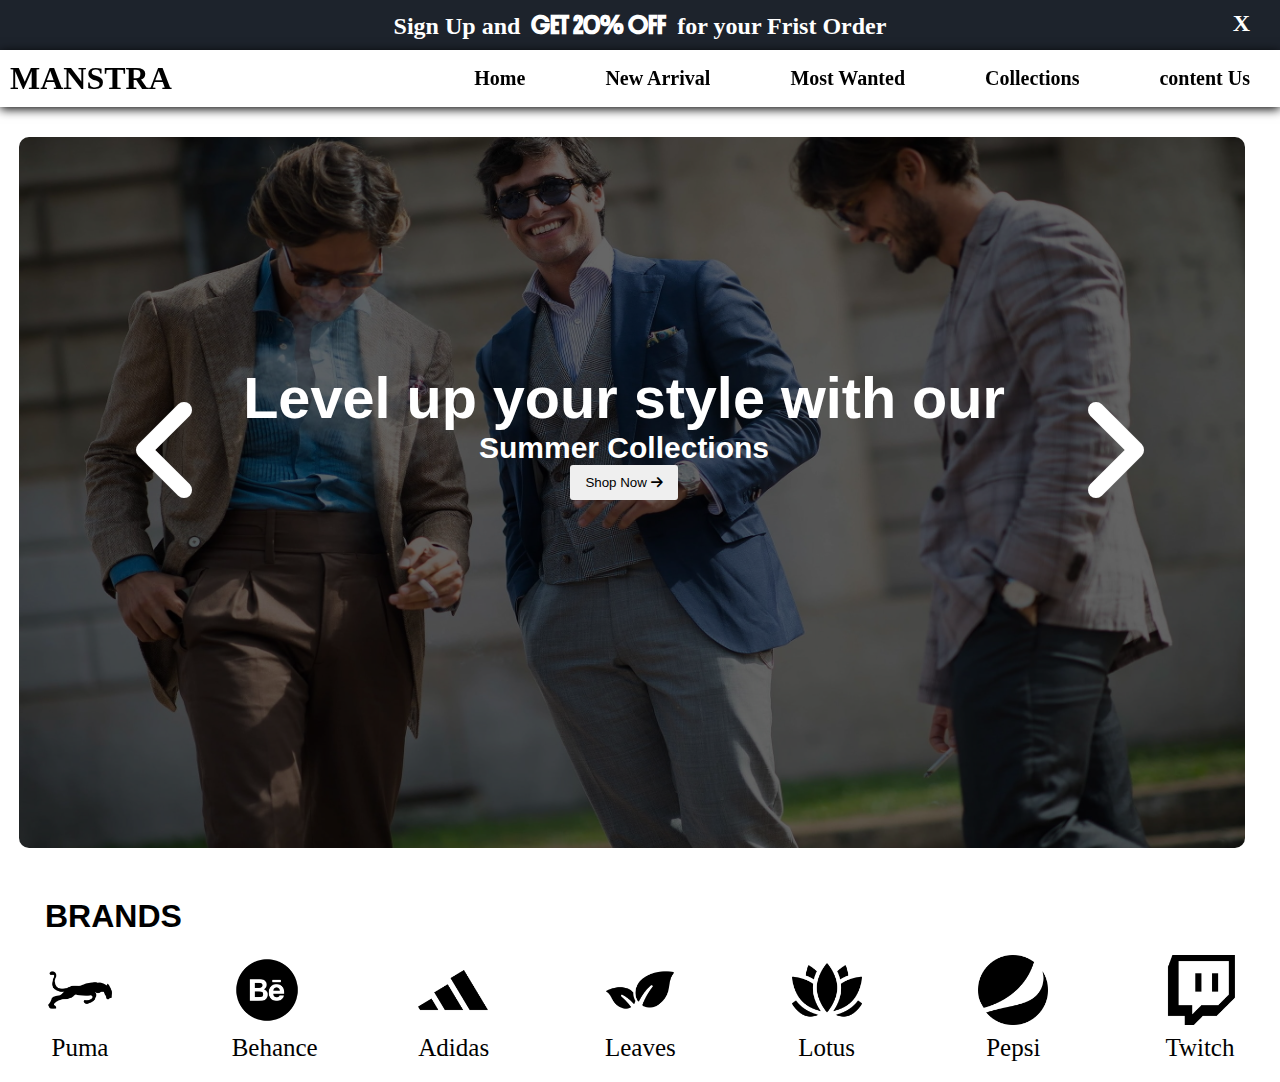
==== index.html @ 6182185f "mentra frontend" ====
<!DOCTYPE html>
<html lang="en">

<head>
    <meta charset="UTF-8">
    <meta name="viewport" content="width=device-width, initial-scale=1.0">
    <title>Menstra</title>
    <link rel="stylesheet" href="style.css">
    <link rel="preconnect" href="https://fonts.googleapis.com">
    <link rel="preconnect" href="https://fonts.gstatic.com" crossorigin>
    <link href="https://fonts.googleapis.com/css2?family=Boldonse&display=swap" rel="stylesheet">
    <link rel="stylesheet" href="https://cdnjs.cloudflare.com/ajax/libs/font-awesome/6.7.2/css/all.min.css">
</head>

<body>
    <!------------------popup----------------->
    <div class="popup">
        <h2>Sign Up and <span class="popup_off">GET 20% OFF</span> for your Frist Order</h2>
        <h2 id="close">X</h2>
    </div>

    <!-- ------------------header------------------- -->
    <div class="header">
        <h1>MANSTRA</h1>
        <div id="menubar" >
            <i  id="menubaricon" class="fa-solid fa-bars" style="color: #000000;"></i>
        </div>
        
        <div class="header_elements">
            <a class="header_elements_link" href="#">Home</a>
            <a class="header_elements_link" href="#">New Arrival</a>
            <a class="header_elements_link" href="#">Most Wanted</a>
            <a class="header_elements_link" href="#">Collections</a>
            <a class="header_elements_link" href="#">content Us</a>
        </div>
    </div>
<!-- -----------slide menubar--------------- -->
<div class="header_elements_menu">
    <p id="close_menu">X</p>
    <a class="header_elements_link_menu" href="#">Home</a>
    <a class="header_elements_link_menu" href="#">New Arrival</a>
    <a class="header_elements_link_menu" href="#">Most Wanted</a>
    <a class="header_elements_link_menu" href="#">Collections</a>
    <a class="header_elements_link_menu" href="#">content Us</a>
</div>
    <!--------------main_image------------------------>
     <div class="main_image">

        
        <div class="left_btn">
            <i id="left_btn_act" class="fa-solid fa-angle-left" style="color: #ffffff;"></i>
        </div>
        <div class="text_content">
            <h1>Level up your style with our</h1>
            <p>Summer Collections</p>
            <button>Shop Now <i class="fa-solid fa-arrow-right" style="color: #000000;"></i></button>
        </div>
        
        <div class="image_slide">
        <img class="img_main" src="./image/m1.jpg" alt="">
        <img class="img_main" src="./image/m2.jpg" alt="">
        <img class="img_main" src="./image/m3.jpg" alt="">    
    </div>
        <div class="right_btn">
            <i id="right_btn_act" class="fa-solid fa-angle-right" style="color: #ffffff;"></i>
        </div>

     </div>


     <!-- ----------------brand-------------- -->
      <div class="brand">
        <h1>Brands</h1>
        <div class="brand_list">
        <div class="brand_name">
            <img src="./icon/cat.png" alt="">
            <p>Puma</p>
        </div>
        <div class="brand_name">
            <img src="./icon/behance.png" alt="">
            <p>Behance</p>
        </div>
        <div class="brand_name">
            <img src="./icon/adidas.png" alt="">
            <p>Adidas</p>
        </div>
        <div class="brand_name">
            <img src="./icon/leaves.png" alt="">
            <p>Leaves</p>
        </div>
        <div class="brand_name">
            <img src="./icon/lotus.png" alt="">
            <p>Lotus</p>
        </div>
        <div class="brand_name">
            <img src="./icon/pepsi.png" alt="">
            <p>Pepsi</p>
        </div>
        <div class="brand_name">
            <img src="./icon/twitch.png" alt="">
            <p>Twitch</p>
        </div>
    </div>

    <!-- ------------costomer Experiancee------------------ -->
     

      </div>
     <script src="index.js"></script>
</body>

</html>
---- style.css ----
*{
    margin: 0;
    padding: 0;
}
/* ----------popup------------------- */
.popup{
    background-color: #1D232C;
    color: white;
    text-align: center;
    padding: 10px;
    position: relative;
    font-size: 20px;
}
.popup_off{
    font-family:"Boldonse", system-ui;
        font-style: normal;
        font-size: large;
        margin: 0 5px;
        text-align: center;
}
#close{
    position: absolute;
    right: 300px;
    top: 10px;
    cursor: pointer;
}

/* ------------hearder----------- */
.header{
    padding: 10px;
    display: flex;
    justify-content: space-between;
    align-items: center;
    position: sticky;
    top: 0;
    z-index: 99;
    background-color: white;
    box-shadow:0px 2px 10px rgba(0,0,0) ;
}

/* --------------menubar-------------------- */
#menubar{
    font-size: 20px;
    display: none;
    cursor: pointer;
    
}
.header_elements{
    display:flex ;
    gap: 80px;
    padding: 0 20px;
}
.header_elements_link{
    text-decoration: none;
    color: black;
    font-size: 20px;
    font-weight: 900;
}
.header_elements_menu{
    display: flex;
    flex-direction: column;
    gap: 35px;
    background-color: #1D232C;
    color: white;
    height: 100vh;
    width: 50%;
    position: fixed;
    top: 0;
    right: -50%;
    transition: all;
    transition-duration: 800ms;
    z-index: 100;
    
   
}
#close_menu{
    font-size: 25px;
    position: relative;
    top: 30px;
    left: 93%;
    cursor: pointer;
    margin-bottom: 10px;
}
.header_elements_menu a{
    padding: 20px;
}
.header_elements_menu a:hover{
    transition:all;
    transition-duration: 800ms;
    background-color: white;
    color: black;
    border-left: solid 25px rgba(10, 178, 225, 0.747);
    transform: translateX(10px);
    
}
.header_elements_link_menu{
    color: white;
    text-decoration: none;
    margin-top: 10px;
    text-align: center;
    font-family: "Poppins", sans-serif;
    font-weight: 700;
    font-style: normal;
    font-size: 25px;
    
}


/* -------------image Slider------------- */
.main_image{
    display: flex;
    overflow: hidden;
    border-radius: 10px;
    width: 100%;
    position: relative;
    margin-top: 30px;
    margin-bottom: 30px;
}
.image_slide{
    display: flex;
    justify-content: center;
    align-items: center;
    flex-direction: row;
    transition: 2s;
    gap: 20px;
    
}
.img_main{
    width: 98vw;
    height: 79vh;
    border-radius: 10px;
    filter: brightness(0.4);
    margin-left: 0.5%;
    
}
.text_content{
    position: absolute;
    top: 32%;
    text-align: center;
    left: 19%;
    z-index: 5;
    display: flex;
    flex-direction: column;
    justify-content: center;
    align-items: center;
}
.text_content h1{
    font-family: "Poppins", sans-serif;
  font-weight: 700;
  font-style: normal;
  font-size:4.5vw;
  color: white;

}
.text_content p{
    font-size: 30px;
    font-family: "Poppins", sans-serif;
    font-weight: 700;
    font-style: normal;
    color: white;
}
.text_content button{
    padding: 10px 15px;
    cursor: pointer;
    border-radius: 3px;
    border: none;
}
.left_btn{
    position: absolute;
    top: 35%;
    left: 10%;
    z-index: 6;
}
.left_btn i{
    font-size: 10vw;
    cursor: pointer;
}
.right_btn{
    position: absolute;
    top: 35%;
    right: 10%;
    z-index: 7;
}
.right_btn i{
    font-size: 10vw;
    cursor: pointer;
}


/* -------------------brands---------------- */
.brand{
    padding: 20px;
}
.brand h1{
    text-transform: uppercase;
    font-family: "Poppins", sans-serif;
  font-weight: 700;
  font-style: normal;
  margin: 0 25px;
  margin-bottom: 20px;
}
.brand_list{
    display: flex;
    justify-content: space-between;
    margin-top: 20px;
    margin: 0 25px;
}
.brand_name{
    width: 70px;
   
}
.brand_name p{
    text-align: center;
    font-size: 25px;
    margin-top: 5px;
}

.brand_name img{
    width: 100%;
    filter: brightness(0);
}




@media screen and (max-width:1400px) {
    .text_content h1{
        font-size: 4.5vw;
    }
}
@media screen and (max-width:1280px){
    .popup{
        font-size: 16px;
    }
    .popup_off{
        font-size: 16px;
    }
    #close{
        right: 30px;

    }

}
@media screen and (max-width:1024px){
    #menubar{
        display: block;
    }
    .header_elements{
        display: none;
    }
    #close_menu{
        left: 90%;
    }
    .image_slide{
        gap: 20px;
    }
    .img_main{
        margin-left:-0.5% ;
    }


}
@media screen and (max-width:800px){
    .popup{
        font-size: 12px;
    }
    .popup_off{
        font-size: 12px;
    }
    #close{
        right: 25px;
        top: 13px;

    }
    .header{
        font-size: 12px;
    }
    #menubar{
        display: block;
    }
    .header_elements{
        display: none;
    }
    .header_elements_link_menu{
        font-size: 20px;

    }
    #close_menu{
        left: 85%;
    }
    .main_image{
        margin-bottom: 20px;
    }
    .brand_name{
        width: 10%;
    }
    .brand_name p{
        font-size: 12px;
    }
    .brand h1{
        text-align: center;
    }
}
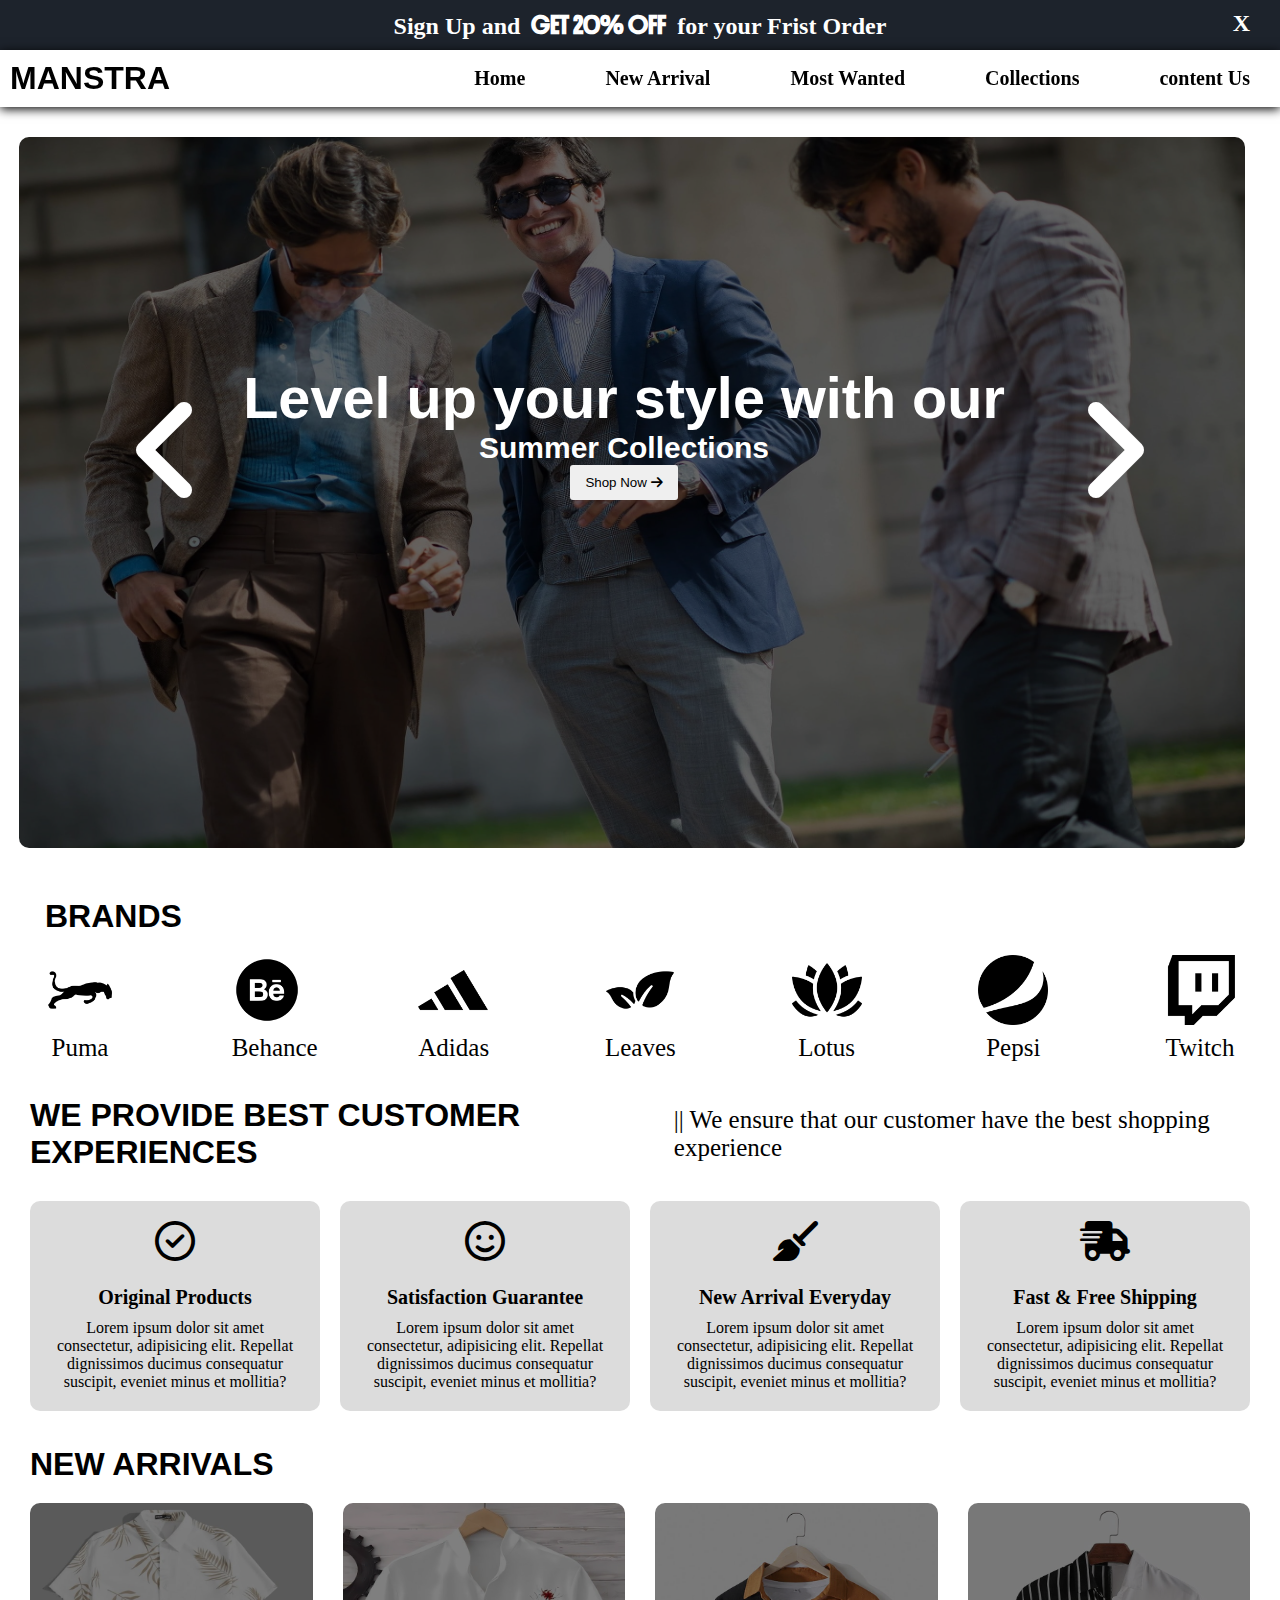
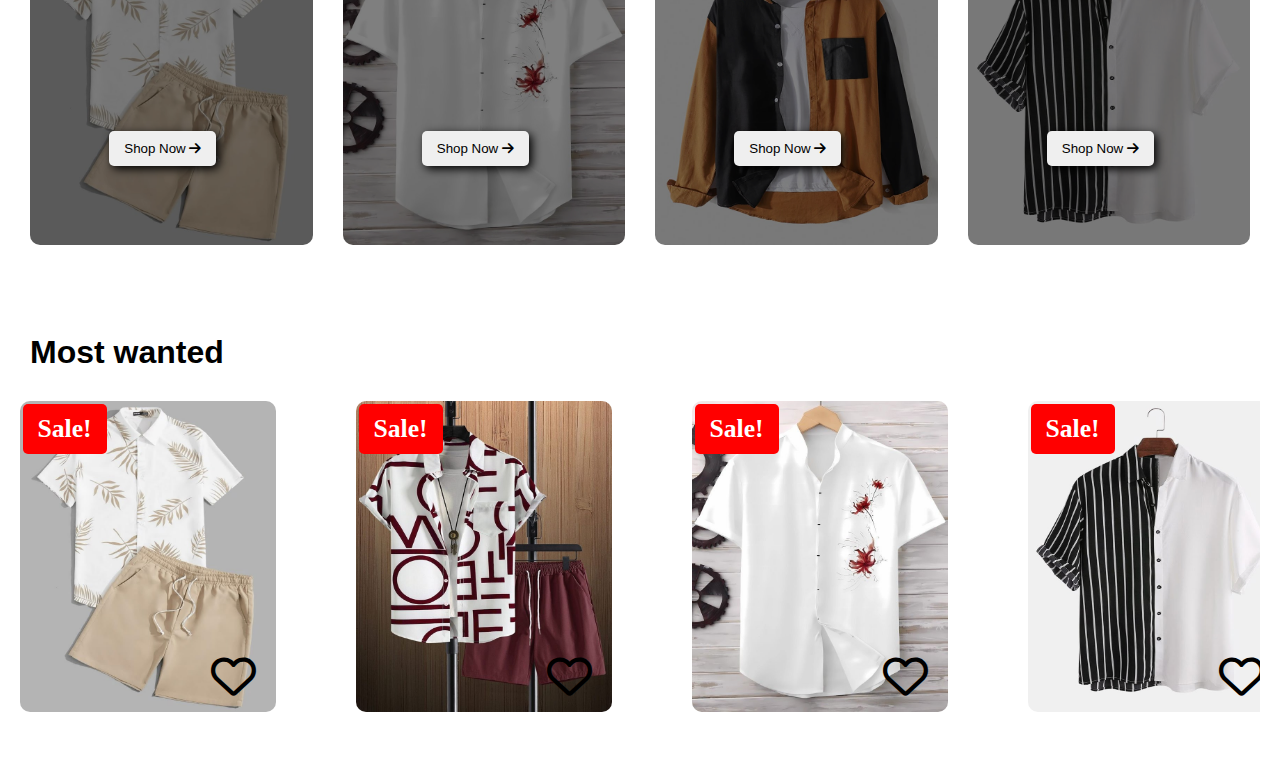
==== commit 86d3c556: "add Scrollbar" ====
--- a/index.html
+++ b/index.html
@@ -22,10 +22,10 @@
     <!-- ------------------header------------------- -->
     <div class="header">
         <h1>MANSTRA</h1>
-        <div id="menubar" >
-            <i  id="menubaricon" class="fa-solid fa-bars" style="color: #000000;"></i>
-        </div>
-        
+        <div id="menubar">
+            <i id="menubaricon" class="fa-solid fa-bars" style="color: #000000;"></i>
+        </div>
+
         <div class="header_elements">
             <a class="header_elements_link" href="#">Home</a>
             <a class="header_elements_link" href="#">New Arrival</a>
@@ -34,19 +34,19 @@
             <a class="header_elements_link" href="#">content Us</a>
         </div>
     </div>
-<!-- -----------slide menubar--------------- -->
-<div class="header_elements_menu">
-    <p id="close_menu">X</p>
-    <a class="header_elements_link_menu" href="#">Home</a>
-    <a class="header_elements_link_menu" href="#">New Arrival</a>
-    <a class="header_elements_link_menu" href="#">Most Wanted</a>
-    <a class="header_elements_link_menu" href="#">Collections</a>
-    <a class="header_elements_link_menu" href="#">content Us</a>
-</div>
+    <!-- -----------slide menubar--------------- -->
+    <div class="header_elements_menu">
+        <p id="close_menu">X</p>
+        <a class="header_elements_link_menu" href="#">Home</a>
+        <a class="header_elements_link_menu" href="#">New Arrival</a>
+        <a class="header_elements_link_menu" href="#">Most Wanted</a>
+        <a class="header_elements_link_menu" href="#">Collections</a>
+        <a class="header_elements_link_menu" href="#">content Us</a>
+    </div>
     <!--------------main_image------------------------>
-     <div class="main_image">
-
-        
+    <div class="main_image">
+
+
         <div class="left_btn">
             <i id="left_btn_act" class="fa-solid fa-angle-left" style="color: #ffffff;"></i>
         </div>
@@ -55,58 +55,175 @@
             <p>Summer Collections</p>
             <button>Shop Now <i class="fa-solid fa-arrow-right" style="color: #000000;"></i></button>
         </div>
-        
+
         <div class="image_slide">
-        <img class="img_main" src="./image/m1.jpg" alt="">
-        <img class="img_main" src="./image/m2.jpg" alt="">
-        <img class="img_main" src="./image/m3.jpg" alt="">    
-    </div>
+            <img class="img_main" src="./image/m1.jpg" alt="">
+            <img class="img_main" src="./image/m2.jpg" alt="">
+            <img class="img_main" src="./image/m3.jpg" alt="">
+        </div>
         <div class="right_btn">
             <i id="right_btn_act" class="fa-solid fa-angle-right" style="color: #ffffff;"></i>
         </div>
 
-     </div>
-
-
-     <!-- ----------------brand-------------- -->
-      <div class="brand">
+    </div>
+
+
+    <!-- ----------------brand-------------- -->
+    <div class="brand">
         <h1>Brands</h1>
         <div class="brand_list">
-        <div class="brand_name">
-            <img src="./icon/cat.png" alt="">
-            <p>Puma</p>
-        </div>
-        <div class="brand_name">
-            <img src="./icon/behance.png" alt="">
-            <p>Behance</p>
-        </div>
-        <div class="brand_name">
-            <img src="./icon/adidas.png" alt="">
-            <p>Adidas</p>
-        </div>
-        <div class="brand_name">
-            <img src="./icon/leaves.png" alt="">
-            <p>Leaves</p>
-        </div>
-        <div class="brand_name">
-            <img src="./icon/lotus.png" alt="">
-            <p>Lotus</p>
-        </div>
-        <div class="brand_name">
-            <img src="./icon/pepsi.png" alt="">
-            <p>Pepsi</p>
-        </div>
-        <div class="brand_name">
-            <img src="./icon/twitch.png" alt="">
-            <p>Twitch</p>
+            <div class="brand_name">
+                <img src="./icon/cat.png" alt="">
+                <p>Puma</p>
+            </div>
+            <div class="brand_name">
+                <img src="./icon/behance.png" alt="">
+                <p>Behance</p>
+            </div>
+            <div class="brand_name">
+                <img src="./icon/adidas.png" alt="">
+                <p>Adidas</p>
+            </div>
+            <div class="brand_name">
+                <img src="./icon/leaves.png" alt="">
+                <p>Leaves</p>
+            </div>
+            <div class="brand_name">
+                <img src="./icon/lotus.png" alt="">
+                <p>Lotus</p>
+            </div>
+            <div class="brand_name">
+                <img src="./icon/pepsi.png" alt="">
+                <p>Pepsi</p>
+            </div>
+            <div class="brand_name">
+                <img src="./icon/twitch.png" alt="">
+                <p>Twitch</p>
+            </div>
         </div>
     </div>
 
     <!-- ------------costomer Experiancee------------------ -->
-     
-
-      </div>
-     <script src="index.js"></script>
+    <div class="costomer">
+        <div class="costomer_header">
+            <h1>We Provide Best Customer Experiences</h1>
+            <p>|| We ensure that our customer have the best shopping experience</p>
+        </div>
+        <div class="costomer_container">
+            <div class="costomer_container_details">
+                <i class="fa-regular fa-circle-check" style="color: #000000;"></i>
+                <h3>Original Products</h3>
+                <p>Lorem ipsum dolor sit amet consectetur, adipisicing elit. Repellat dignissimos ducimus consequatur
+                    suscipit, eveniet minus et mollitia?</p>
+            </div>
+            <div class="costomer_container_details">
+                <i class="fa-regular fa-face-smile" style="color: #000000;"></i>
+                <h3>Satisfaction Guarantee</h3>
+                <p>Lorem ipsum dolor sit amet consectetur, adipisicing elit. Repellat dignissimos ducimus consequatur
+                    suscipit, eveniet minus et mollitia?</p>
+            </div>
+            <div class="costomer_container_details">
+                <i class="fa-solid fa-broom" style="color: #000000;"></i>
+                <h3>New Arrival Everyday</h3>
+                <p>Lorem ipsum dolor sit amet consectetur, adipisicing elit. Repellat dignissimos ducimus consequatur
+                    suscipit, eveniet minus et mollitia?</p>
+            </div>
+            <div class="costomer_container_details">
+                <i class="fa-solid fa-truck-fast" style="color: #000000;"></i>
+                <h3>Fast & Free Shipping</h3>
+                <p>Lorem ipsum dolor sit amet consectetur, adipisicing elit. Repellat dignissimos ducimus consequatur
+                    suscipit, eveniet minus et mollitia?</p>
+            </div>
+
+        </div>
+    </div>
+
+    <!-- ---------------New arrival------------------ -->
+
+    <div class="new_arrival">
+        <h1>New Arrivals</h1>
+        <div class="arrival_img">
+            <div class="arrival_container">
+                <img src="./dress/b2.jpeg" alt="">
+            <button>Shop Now <i class="fa-solid fa-arrow-right" style="color: #000000;"></i></button>
+            </div>
+            <div class="arrival_container">
+                <img src="./dress/t1.jpeg" alt="">
+            <button>Shop Now <i class="fa-solid fa-arrow-right" style="color: #000000;"></i></button>
+            </div>
+            <div class="arrival_container">
+                <img src="./dress/s1.jpeg" alt="">
+            <button>Shop Now <i class="fa-solid fa-arrow-right" style="color: #000000;"></i></button>
+            </div>
+            <div class="arrival_container">
+                <img src="./dress/t2.jpeg" alt="">
+            <button>Shop Now <i class="fa-solid fa-arrow-right" style="color: #000000;"></i></button>
+            </div>
+            
+        </div>
+
+    </div>
+    <!-- -------------most wanded---------------- -->
+
+    <div class="wanted">
+        <h1>Most wanted</h1>
+        <div class="wanted_container">
+            <div class="wanted_img">
+                <img src="./dress/b2.jpeg" alt="">
+                <h4>Sale!</h4>
+                    <i  class="icon far fa-heart" ></i>
+                </div>
+            <div class="wanted_img">
+                <img  src="./dress/b3.jpeg" alt="">
+                <h4>Sale!</h4>
+                
+                <i class="icon fa-heart far"></i>
+    </div>
+            <div class="wanted_img">
+                <img src="./dress/t1.jpeg" alt="">
+                <h4>Sale!</h4>
+                
+                <i class="icon far fa-heart"></i>
+            
+        </div>
+            <div class="wanted_img">
+                <img src="./dress/t2.jpeg" alt="">
+                <h4>Sale!</h4>
+                <i class="icon far fa-heart"> </i>
+
+        </div>
+            <div class="wanted_img">
+                <img src="./dress/t3.jpeg" alt="">
+                <h4>Sale!</h4>
+                
+                <i class="icon far fa-heart"></i>
+        </div>
+            <div class="wanted_img">
+                <img src="./dress/t4.jpeg" alt="">
+                <h4>Sale!</h4>
+                <i  class="icon far fa-heart" ></i>
+            </div>
+            <div class="wanted_img">
+                <img src="./dress/s1.jpeg" alt="">
+                <h4>Sale!</h4>
+                <i  class="icon far fa-heart" ></i>
+            </div>
+            <div class="wanted_img">
+                <img src="./dress/s2.jpeg" alt="">
+                <h4>Sale!</h4>
+                <i  class="icon far fa-heart" ></i>
+            </div>
+            <div class="wanted_img">
+                <img src="./dress/s3.jpeg" alt="">
+                <h4>Sale!</h4>
+                <i  class="icon far fa-heart"></i>
+            </div>
+        </div>
+    </div>
+
+
+
+    <script src="index.js"></script>
 </body>
 
 </html>--- a/style.css
+++ b/style.css
@@ -36,6 +36,11 @@
     z-index: 99;
     background-color: white;
     box-shadow:0px 2px 10px rgba(0,0,0) ;
+}
+.header h1{
+    font-family: "Poppins", sans-serif;
+    font-weight: 700;
+    font-style: normal;
 }
 
 /* --------------menubar-------------------- */
@@ -220,8 +225,143 @@
     filter: brightness(0);
 }
 
-
-
+/* --------------costomer-------------- */
+.costomer{
+    margin: 10px 25px;
+    padding: 5px;
+}
+.costomer_header{
+    display: flex;
+    justify-content: space-between;
+    align-items: center;
+}
+.costomer_header h1{
+    text-transform: uppercase;
+    font-family: "Poppins", sans-serif;
+  font-weight: 700;
+  font-style: normal;
+}
+.costomer_header p{
+    font-size: 25px;
+}
+.costomer_container{
+    display: flex;
+    gap: 20px;
+    margin-top: 30px;
+}
+.costomer_container_details{
+    background-color: gainsboro;
+    padding: 20px;
+    border-radius: 10px;
+    text-align: center;
+}
+.costomer_container_details i{
+    font-size: 40px;
+    margin-bottom: 10px;
+    
+}
+.costomer_container_details h3{
+    font-size: 20px;
+    margin-top: 15px;
+}
+.costomer_container_details p{
+    margin-top: 10px;
+}
+
+/* ----------New Arrival--------------- */
+.new_arrival{
+    padding: 20px;
+    margin: 10px 10px;
+}
+.new_arrival h1{
+    text-transform: uppercase;
+    font-family: "Poppins", sans-serif;
+  font-weight: 700;
+  font-style: normal;
+}
+.arrival_img{
+    display: flex;
+    justify-content: space-between;
+    gap: 30px;
+    margin-top: 20px;
+}
+.arrival_container{
+    position: relative;
+    flex-grow: 1;
+    flex-basis: 35%;
+   
+}
+.arrival_container img{
+    width: 100%;
+    height: 90%;
+    border-radius: 10px;
+    filter: brightness(0.5);
+    
+}
+.arrival_container button{
+    padding: 10px 15px;
+    position: absolute;
+    top: 60%;
+    right: 34%;
+    border-radius: 5px;
+    cursor: pointer;
+    border: none;
+    box-shadow: 3px 3px 10px rgba(0,0,0);
+}
+.wanted{
+    padding: 20px;
+    
+}
+.wanted h1{
+    font-family: "Poppins", sans-serif;
+  font-weight: 700;
+  font-style: normal;
+  margin: 0 10px;
+}
+.wanted_container{
+    display:flex;
+    justify-content: space-between;
+    overflow-x: scroll;
+    width: 100%;
+    gap: 80px;
+    margin-top: 30px;
+}
+.wanted_container::-webkit-scrollbar{
+    appearance: none;
+}
+.wanted_img{
+    position: relative;
+}
+.wanted_img img{
+    width:20vw;
+    border-radius: 10px;
+    height: 90%;
+}
+.wanted_img h4{
+    position: absolute;
+    font-size: 2vw;
+    background-color: red;
+    text-align: center;
+    padding: 10px 15px;
+    border-radius: 5px;
+    color: white;
+    top:1%;
+    left: 1%;
+}
+.wanted_img i{
+    font-size: 45px;
+    position: absolute;
+    bottom: 14%;
+    right: 8%;
+    cursor: pointer;
+}
+.far{
+    color: black;
+}
+.fas{
+    color: rgb(226, 19, 19);
+    transition: 1s;
+}
 
 @media screen and (max-width:1400px) {
     .text_content h1{
@@ -239,6 +379,7 @@
         right: 30px;
 
     }
+   
 
 }
 @media screen and (max-width:1024px){
@@ -257,6 +398,26 @@
     .img_main{
         margin-left:-0.5% ;
     }
+    .costomer_header h1{
+        font-size: 10px;
+        padding-left:3px;
+    }
+    .costomer_header p{
+        margin-left: 5px;
+        font-size: 15px;
+    }
+    .costomer_container{
+        display: grid;
+        grid-template-columns:2fr 2fr;
+    }
+    .arrival_img{
+        display: grid;
+        grid-template-columns: 2fr 2fr;
+        width: 100%;
+        height:10%;
+    }
+   
+
 
 
 }
@@ -300,4 +461,23 @@
     .brand h1{
         text-align: center;
     }
-}
+    .wanted_img i{
+        font-size: 25px;
+    }
+    .wanted_container{
+        gap: 15px;
+    }
+
+    
+}
+@media screen and (max-width:550px){
+
+    .costomer_container{
+        display: grid;
+        grid-template-columns:1fr;
+    }
+    .arrival_container button{
+        right: 20%;
+    }
+}
+
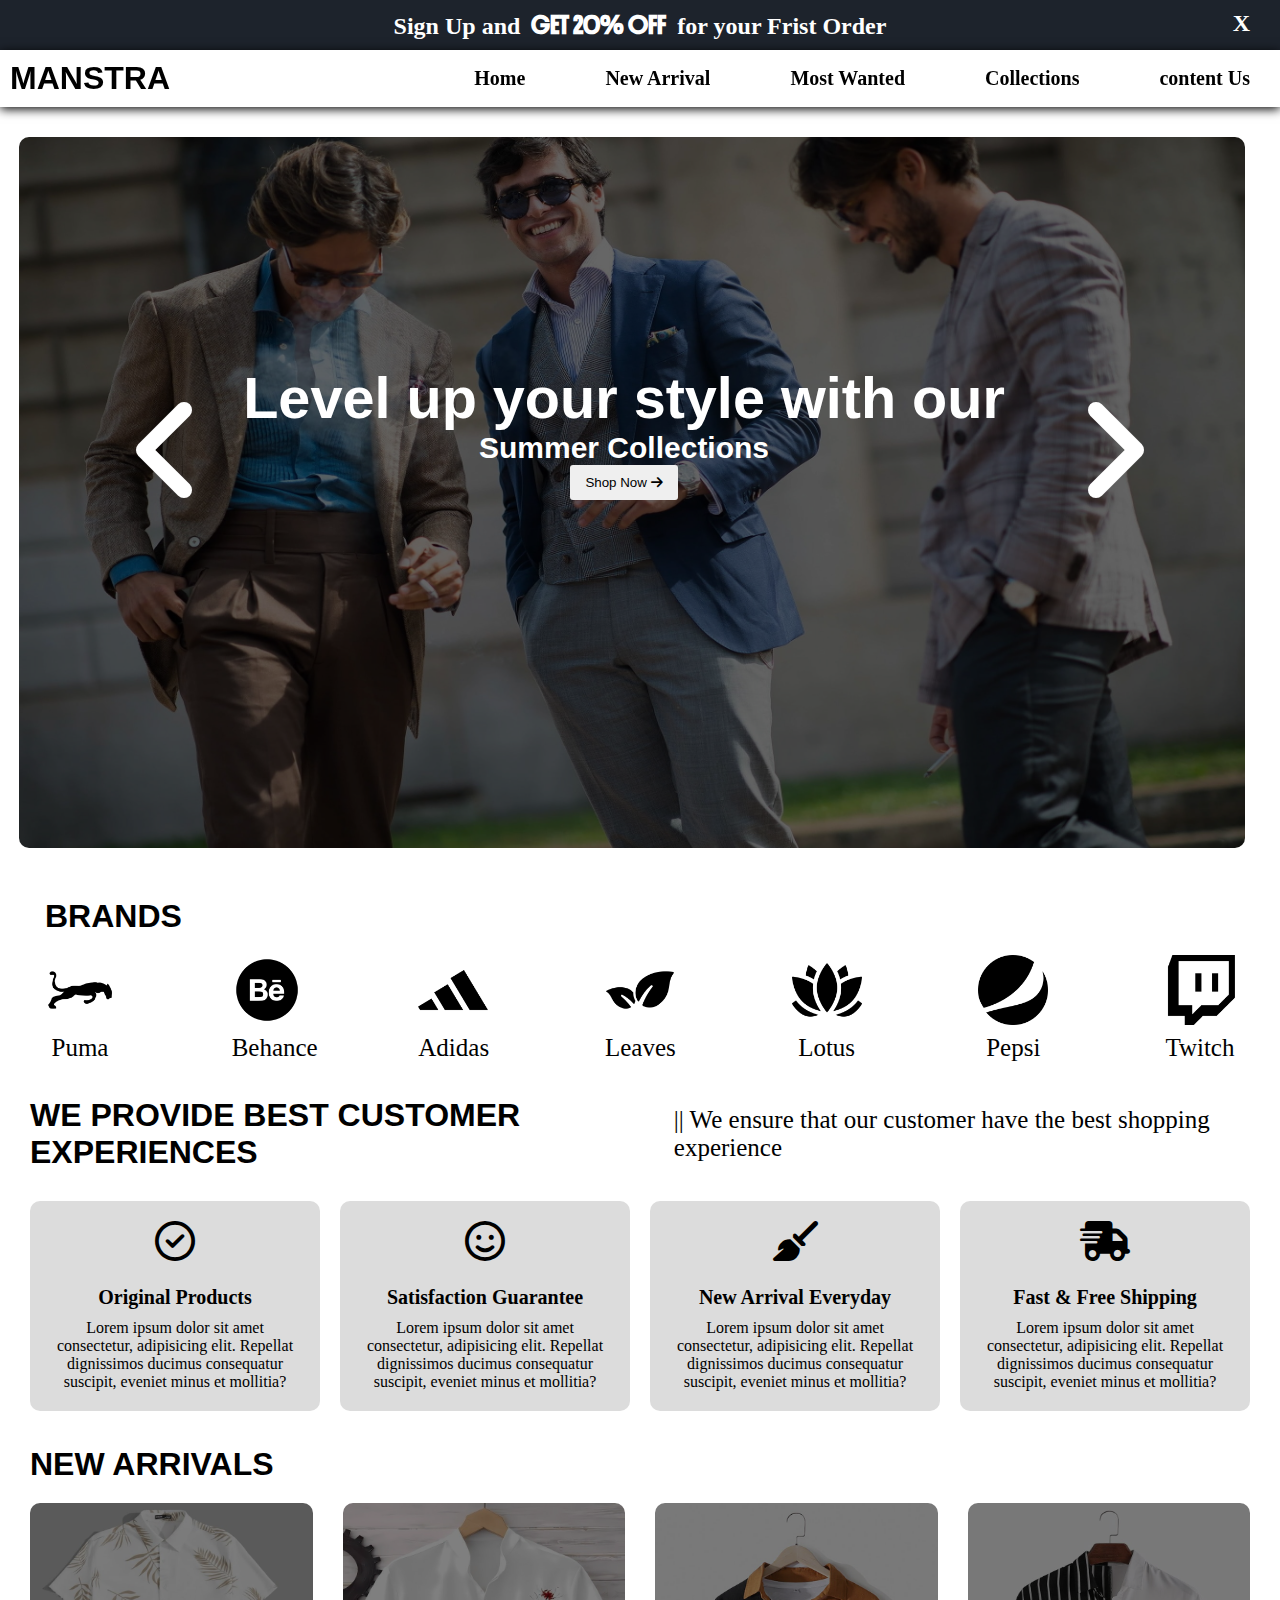
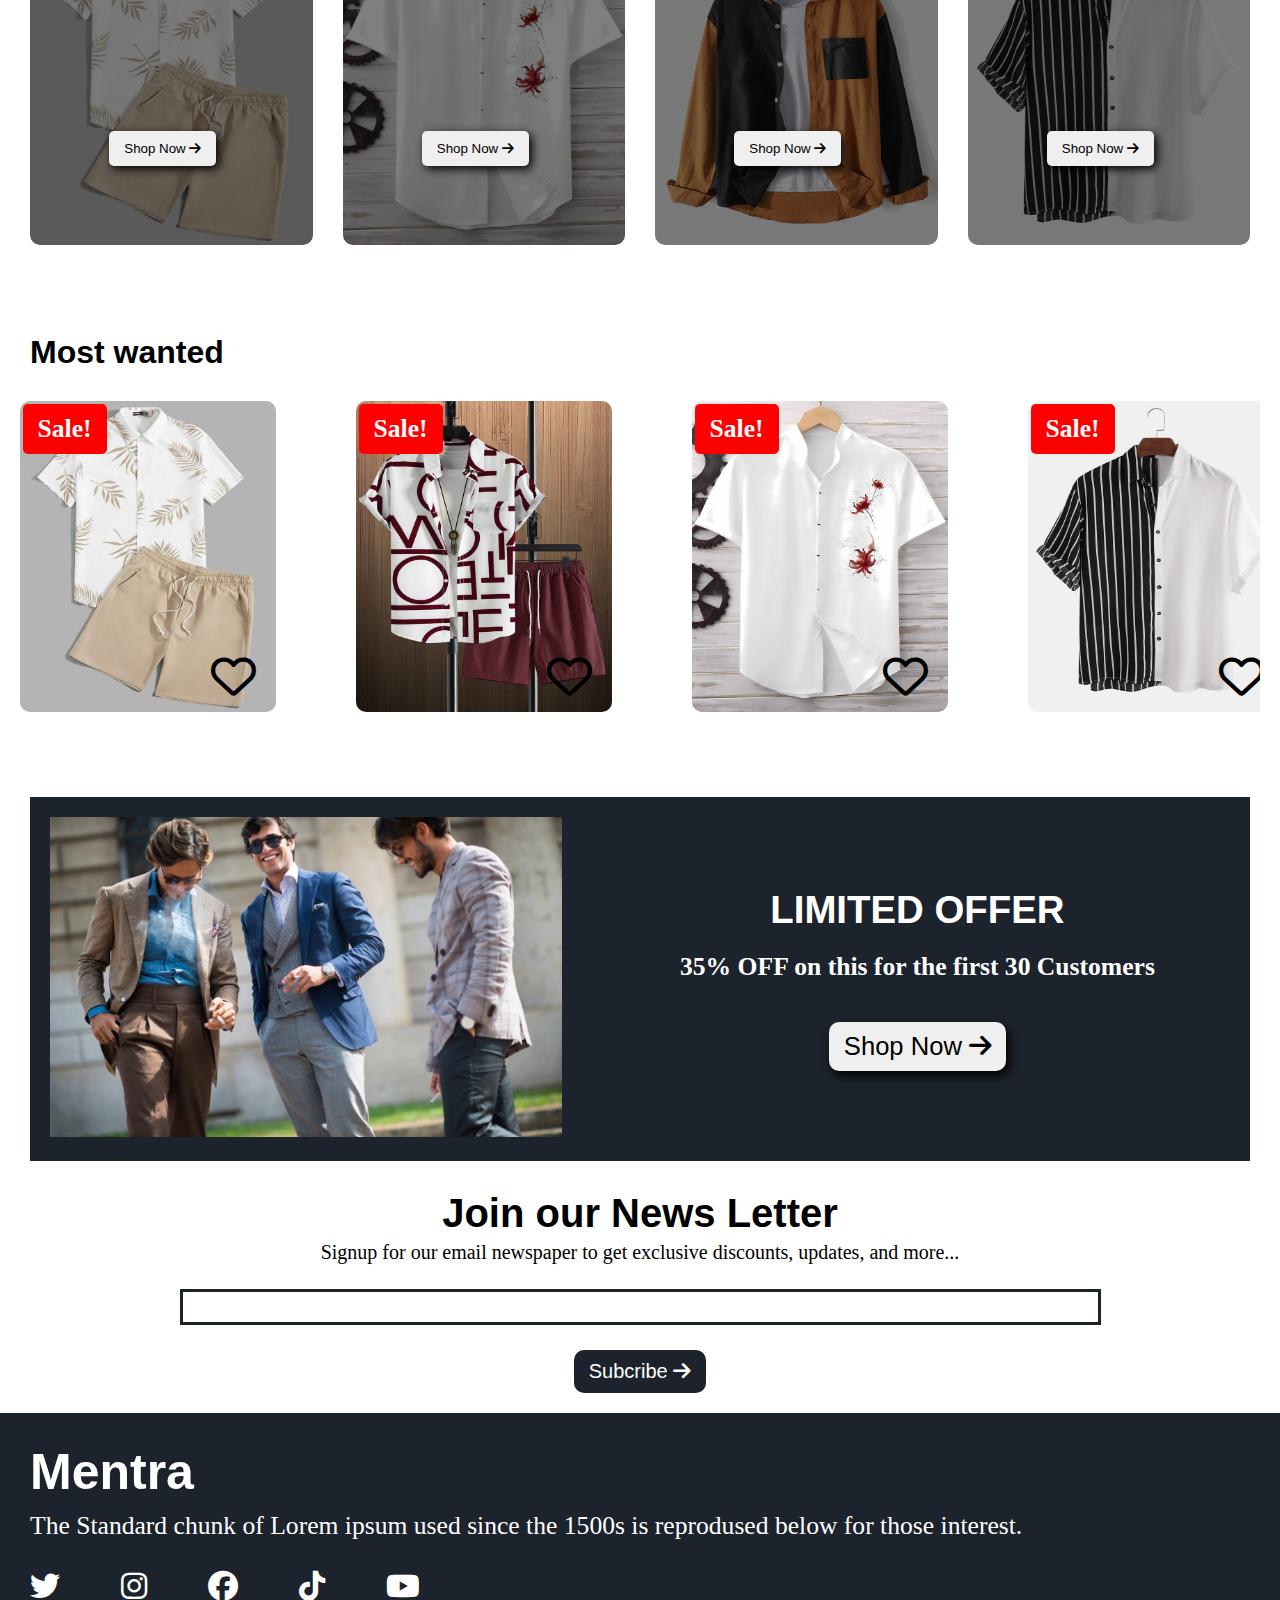
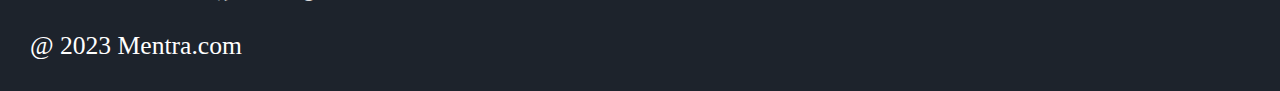
==== commit 4717167d: "first page complite" ====
--- a/index.html
+++ b/index.html
@@ -10,15 +10,16 @@
     <link rel="preconnect" href="https://fonts.gstatic.com" crossorigin>
     <link href="https://fonts.googleapis.com/css2?family=Boldonse&display=swap" rel="stylesheet">
     <link rel="stylesheet" href="https://cdnjs.cloudflare.com/ajax/libs/font-awesome/6.7.2/css/all.min.css">
+    <link rel="icon" href="./icon/icon.png">
 </head>
 
 <body>
     <!------------------popup----------------->
-    <div class="popup">
+    <div class="popup" id="pop">
         <h2>Sign Up and <span class="popup_off">GET 20% OFF</span> for your Frist Order</h2>
         <h2 id="close">X</h2>
     </div>
-
+<div id="home"></div>
     <!-- ------------------header------------------- -->
     <div class="header">
         <h1>MANSTRA</h1>
@@ -27,24 +28,24 @@
         </div>
 
         <div class="header_elements">
-            <a class="header_elements_link" href="#">Home</a>
-            <a class="header_elements_link" href="#">New Arrival</a>
-            <a class="header_elements_link" href="#">Most Wanted</a>
+            <a class="header_elements_link" href="#home">Home</a>
+            <a class="header_elements_link" href="#arrival">New Arrival</a>
+            <a class="header_elements_link" href="#wanted">Most Wanted</a>
             <a class="header_elements_link" href="#">Collections</a>
-            <a class="header_elements_link" href="#">content Us</a>
+            <a class="header_elements_link" href="#input">content Us</a>
         </div>
     </div>
     <!-- -----------slide menubar--------------- -->
     <div class="header_elements_menu">
         <p id="close_menu">X</p>
-        <a class="header_elements_link_menu" href="#">Home</a>
-        <a class="header_elements_link_menu" href="#">New Arrival</a>
-        <a class="header_elements_link_menu" href="#">Most Wanted</a>
+        <a class="header_elements_link_menu" href="#home">Home</a>
+        <a class="header_elements_link_menu" href="#arrival">New Arrival</a>
+        <a class="header_elements_link_menu" href="#wanted">Most Wanted</a>
         <a class="header_elements_link_menu" href="#">Collections</a>
-        <a class="header_elements_link_menu" href="#">content Us</a>
+        <a class="header_elements_link_menu" href="#input">content Us</a>
     </div>
     <!--------------main_image------------------------>
-    <div class="main_image">
+    <div class="main_image" id="img">
 
 
         <div class="left_btn">
@@ -140,7 +141,7 @@
 
     <!-- ---------------New arrival------------------ -->
 
-    <div class="new_arrival">
+    <div class="new_arrival" id="arrival">
         <h1>New Arrivals</h1>
         <div class="arrival_img">
             <div class="arrival_container">
@@ -165,7 +166,7 @@
     </div>
     <!-- -------------most wanded---------------- -->
 
-    <div class="wanted">
+    <div class="wanted" id="wanted">
         <h1>Most wanted</h1>
         <div class="wanted_container">
             <div class="wanted_img">
@@ -220,6 +221,48 @@
             </div>
         </div>
     </div>
+    <!-- ---------------ads box-------- -------->
+     <div class="ads_box">
+        <div class="ads_container">
+            <div class="ads_img">
+                <img src="./image/m1.jpg" alt="">
+            </div>
+            <div class="ads_text">
+                <h1>Limited Offer</h1>
+            <h3>35% OFF on this for the first 30 Customers</h3>
+            <button>Shop Now <i class="fa-solid fa-arrow-right" style="color: #000000;"></i></button>       
+        </div>
+            
+
+        </div>
+     </div>
+
+     <!-- ------------input box----------- -->
+
+     <div class="input_box" id="input">
+        <h1>Join our News Letter</h1>
+        <p>Signup for our email newspaper to get exclusive discounts, updates, and more...</p>
+        <input type="text">
+        <br>
+        <button>Subcribe <i class="fa-solid fa-arrow-right" style="color: white;"></i></button>
+
+     </div>
+
+     <!-- ----------------footer------------------ -->
+      <div class="footer">
+        <h1>Mentra</h1>
+        <p>The Standard chunk of Lorem ipsum used since the 1500s is reprodused below for those interest.</p>
+        <div class="media_icon">
+            <i class="fa-brands fa-twitter" ></i>
+            <i class="fa-brands fa-instagram"></i>
+            <i class="fa-brands fa-facebook"></i>
+            <i class="fa-brands fa-tiktok"></i>
+            <i class="fa-brands fa-youtube"></i>
+
+        </div>
+        <p>@ 2023 Mentra.com</p>
+
+      </div>
 
 
 
--- a/style.css
+++ b/style.css
@@ -1,6 +1,9 @@
 *{
     margin: 0;
     padding: 0;
+}
+html{
+    scroll-behavior: smooth;
 }
 /* ----------popup------------------- */
 .popup{
@@ -60,6 +63,7 @@
     color: black;
     font-size: 20px;
     font-weight: 900;
+    
 }
 .header_elements_menu{
     display: flex;
@@ -308,6 +312,7 @@
     border: none;
     box-shadow: 3px 3px 10px rgba(0,0,0);
 }
+/* -------------wanded-------------- */
 .wanted{
     padding: 20px;
     
@@ -362,6 +367,107 @@
     color: rgb(226, 19, 19);
     transition: 1s;
 }
+/* -----------------ads box------------- */
+.ads_box{
+    padding: 20px;
+    background-color: #1D232C;
+    margin: 30px;
+}
+.ads_container{
+    display: flex;
+    gap: 10%;
+    align-items: center;
+}
+.ads_img img{
+    width: 40vw;
+}
+.ads_text{
+    color: white;
+    text-align:center;
+
+}
+.ads_text h1{
+    font-family:"Poppins", sans-serif;
+  font-weight: 700;
+  font-style: normal;
+  font-size: 3vw;
+  text-transform: uppercase;
+}
+.ads_text h3{
+    font-size: 2vw;
+    margin-top: 20px;
+
+}
+.ads_text button{
+    padding: 10px 15px;  
+    border-radius: 10px;  
+    border: none;
+    box-shadow: 3px 5px 10px rgba(0,0,0);
+    margin-top: 40px;
+    cursor: pointer;
+    font-size: 2vw;
+}
+.input_box{
+    text-align: center;
+    margin: 20px 30px;
+}
+.input_box h1{
+    font-family:"Poppins", sans-serif;
+  font-weight: 700;
+  font-style: normal ;
+  font-size :50px;
+  margin-bottom: 5px;
+}
+.input_box p{
+    font-size: 30px;
+    font-family:Georgia, 'Times New Roman', Times, serif;
+    margin-bottom: 25px;
+}
+.input_box input{
+    width: 75%;
+    height: 30px;
+    border: #1D232C solid 3px;
+    margin-bottom: 5px;
+    font-size: 20px;
+}
+.input_box button{
+    padding: 10px 15px;
+    margin-top: 20px;
+    font-size: 20px;
+    background-color: #1D232C;
+    color: white;
+    cursor: pointer;
+    border: none;
+    border-radius: 10px;
+}
+
+.footer{
+    background-color: #1D232C;
+    padding: 30px;
+    color: white;
+}
+.footer h1{
+    font-size: 50px;
+    font-family:"Poppins", sans-serif;
+  font-weight: 700;
+  font-style: normal;
+}
+.footer p{
+    font-size: 2vw;
+    margin-top: 10px;
+}
+.media_icon{
+    margin-top: 30px ;
+    display: flex;
+    gap: 5%;
+    
+    margin-bottom: 30px;
+}
+.footer i{
+    font-size: 30px;
+    cursor: pointer;
+
+}
 
 @media screen and (max-width:1400px) {
     .text_content h1{
@@ -379,7 +485,12 @@
         right: 30px;
 
     }
-   
+    .input_box p{
+        font-size: 20px;
+    }
+    .input_box h1{
+        font-size: 40px;
+    }
 
 }
 @media screen and (max-width:1024px){
@@ -416,6 +527,12 @@
         width: 100%;
         height:10%;
     }
+    .input_box h1{
+        font-size: 30px;
+    }
+    .input_box p{
+        font-size: 20px;
+    }
    
 
 
@@ -467,6 +584,9 @@
     .wanted_container{
         gap: 15px;
     }
+    .input_box p{
+        font-size: 15px;
+    }
 
     
 }
@@ -479,5 +599,9 @@
     .arrival_container button{
         right: 20%;
     }
-}
-
+    .input_box p{
+        font-size: 10px;
+    }
+
+}
+
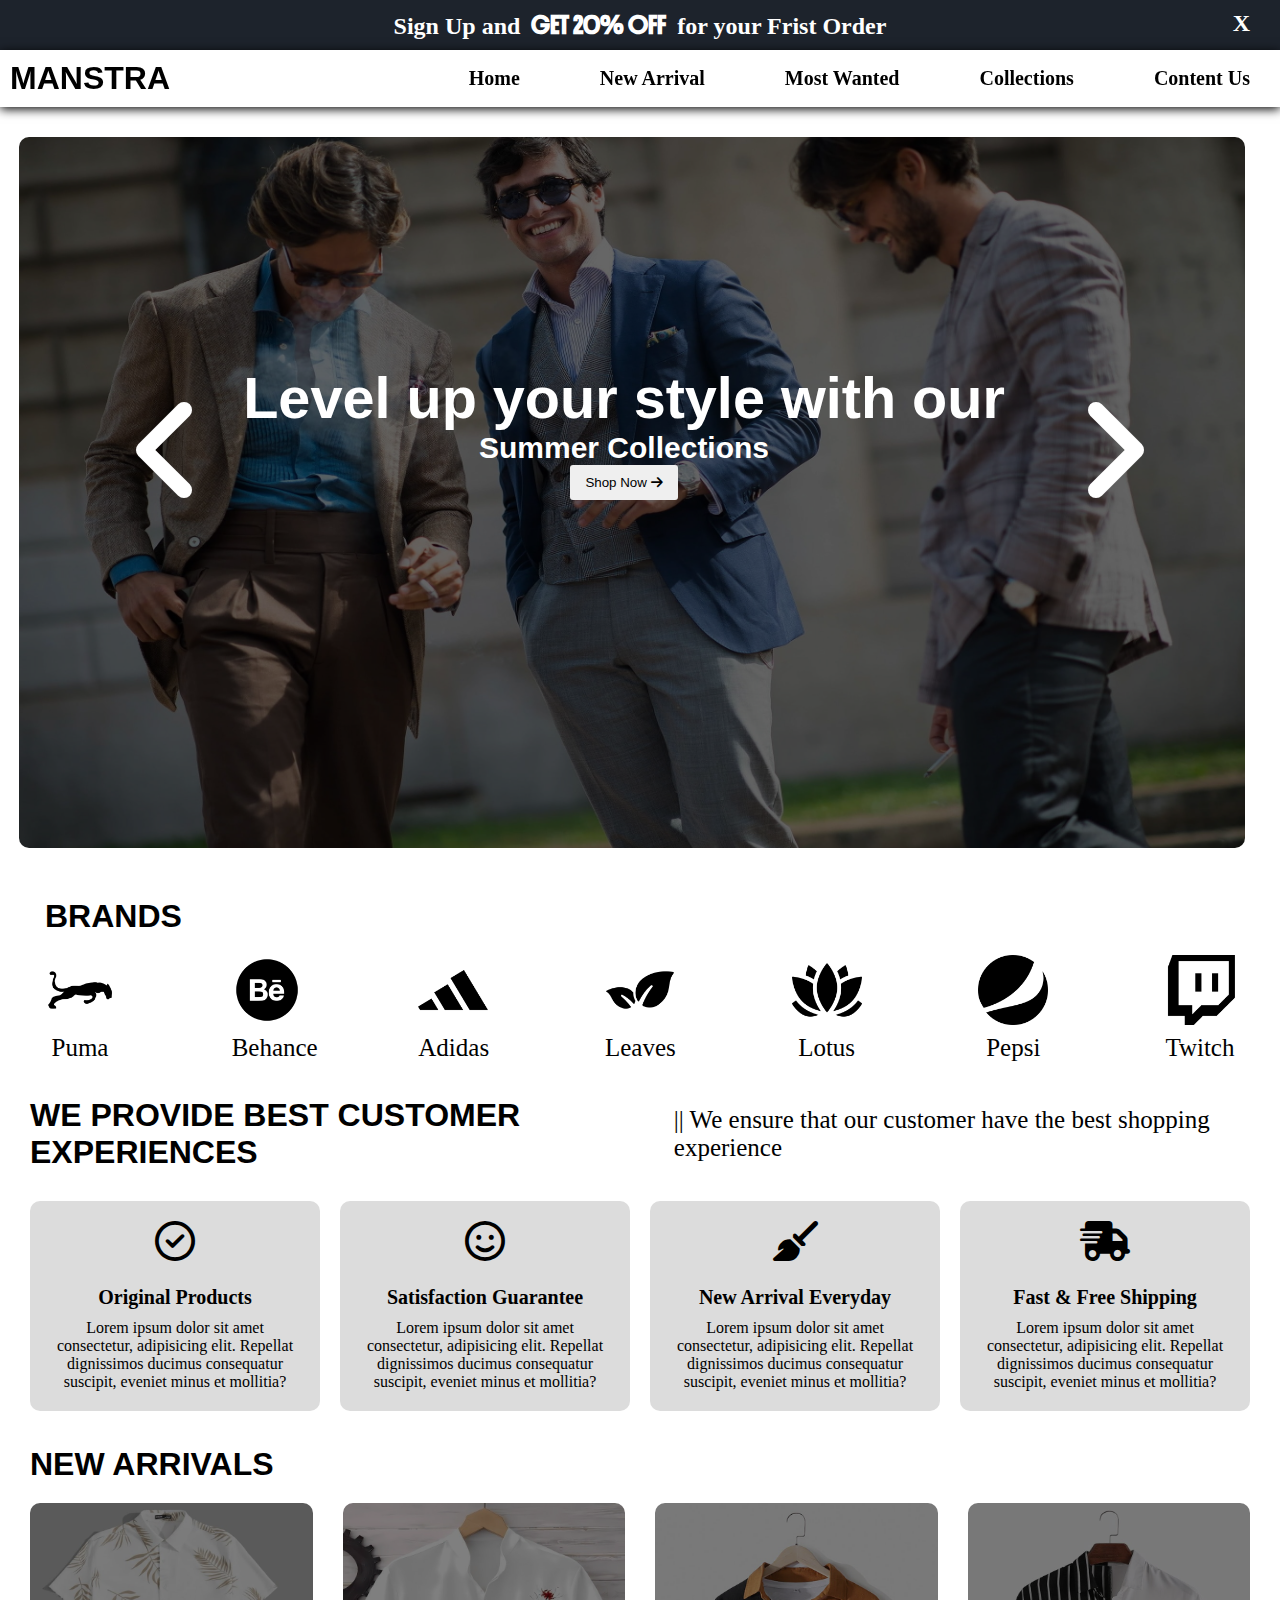
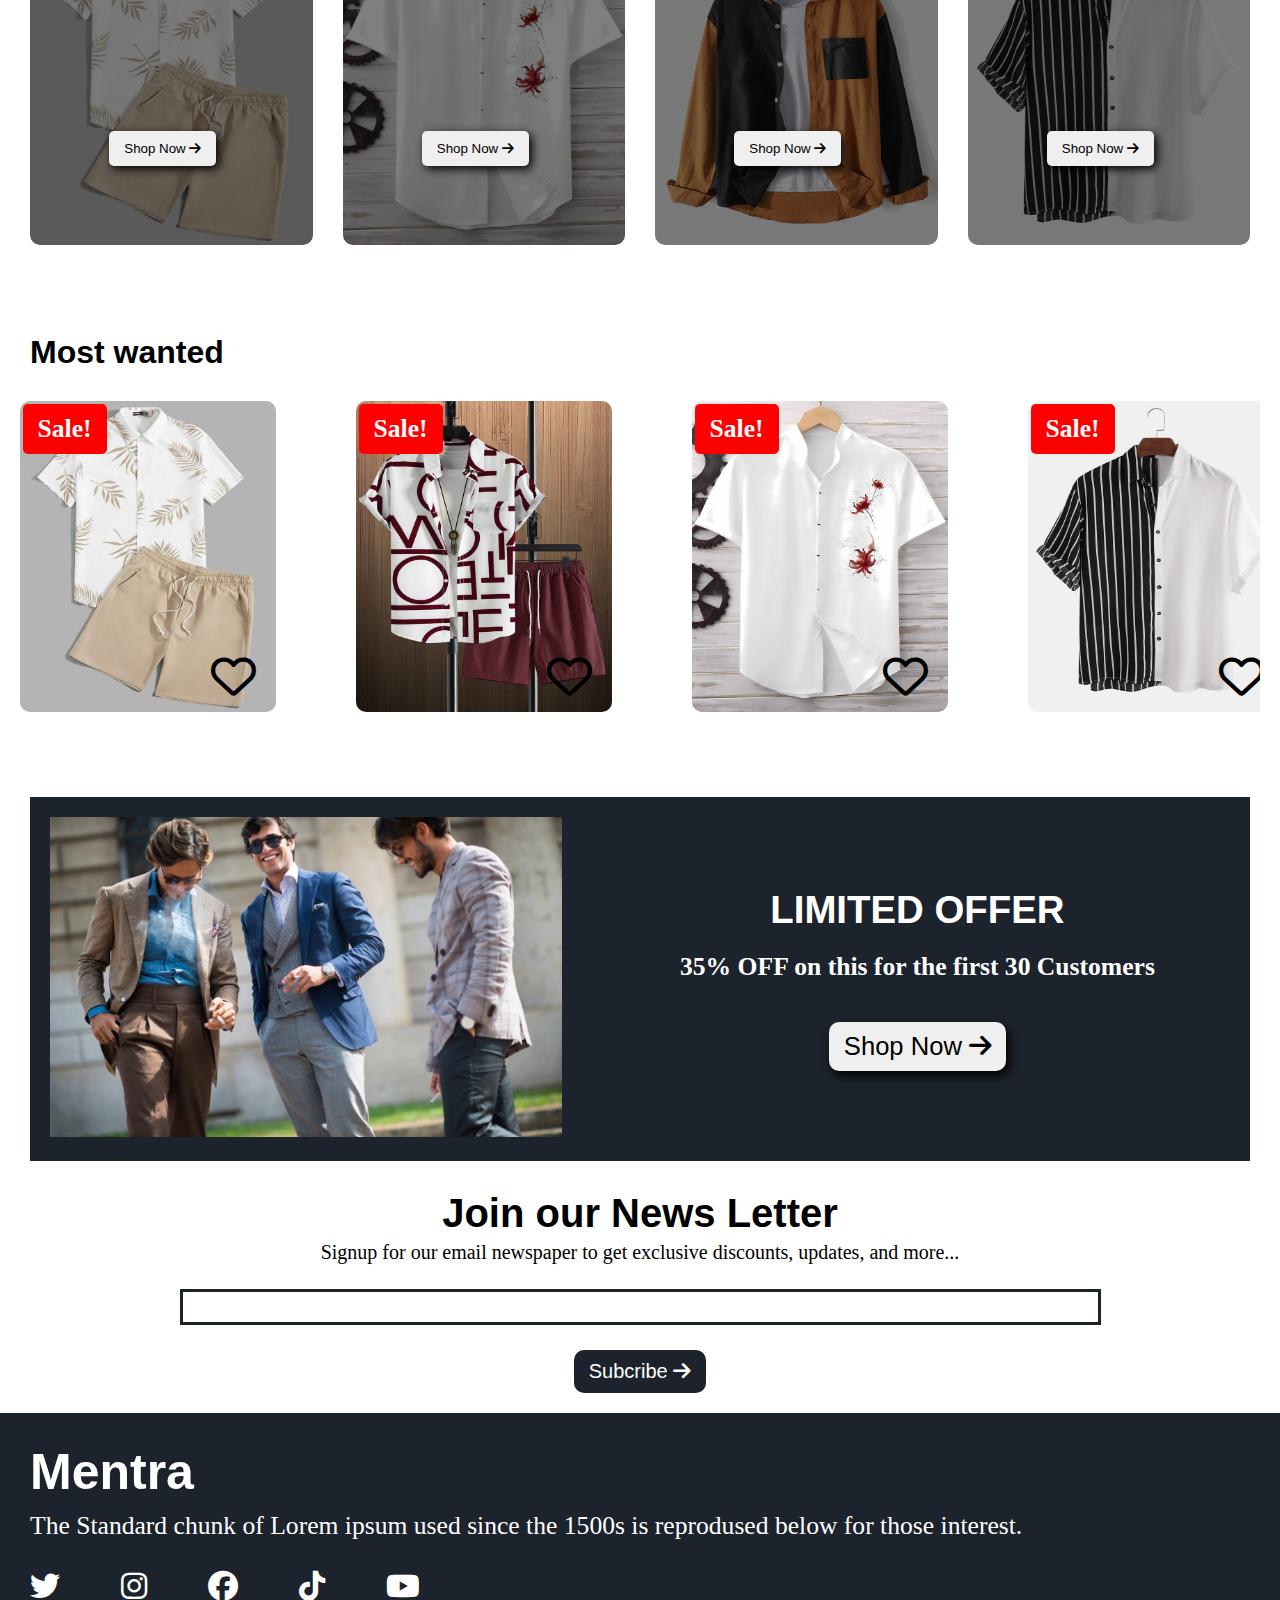
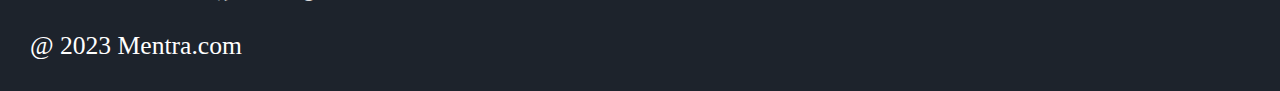
==== commit ef74f6f2: "complite frontEnd For Menstra" ====
--- a/index.html
+++ b/index.html
@@ -11,6 +11,7 @@
     <link href="https://fonts.googleapis.com/css2?family=Boldonse&display=swap" rel="stylesheet">
     <link rel="stylesheet" href="https://cdnjs.cloudflare.com/ajax/libs/font-awesome/6.7.2/css/all.min.css">
     <link rel="icon" href="./icon/icon.png">
+    <link rel="stylesheet" href="contact.html">
 </head>
 
 <body>
@@ -31,8 +32,8 @@
             <a class="header_elements_link" href="#home">Home</a>
             <a class="header_elements_link" href="#arrival">New Arrival</a>
             <a class="header_elements_link" href="#wanted">Most Wanted</a>
-            <a class="header_elements_link" href="#">Collections</a>
-            <a class="header_elements_link" href="#input">content Us</a>
+            <a class="header_elements_link" href="./collection.html">Collections</a>
+            <a class="header_elements_link" href="./contact.html">Content Us</a>
         </div>
     </div>
     <!-- -----------slide menubar--------------- -->
@@ -41,8 +42,8 @@
         <a class="header_elements_link_menu" href="#home">Home</a>
         <a class="header_elements_link_menu" href="#arrival">New Arrival</a>
         <a class="header_elements_link_menu" href="#wanted">Most Wanted</a>
-        <a class="header_elements_link_menu" href="#">Collections</a>
-        <a class="header_elements_link_menu" href="#input">content Us</a>
+        <a class="header_elements_link_menu" href="./collection.html">Collections</a>
+        <a class="header_elements_link_menu" href="./contact.html">Content Us</a>
     </div>
     <!--------------main_image------------------------>
     <div class="main_image" id="img">
--- a/style.css
+++ b/style.css
@@ -469,6 +469,219 @@
 
 }
 
+
+
+/* ------------------contact page------------------- */
+
+#menubar_con{
+    font-size: 20px;
+    display: none;
+    cursor: pointer;
+    
+}
+
+#close_menu_con{
+    font-size: 25px;
+    position: relative;
+    top: 30px;
+    left: 93%;
+    cursor: pointer;
+    margin-bottom: 10px;
+}
+.con_form{
+    background-color: #1D232C;
+    padding: 50px 30px;
+    margin: 20px 10%;
+    color: white;
+    display: flex;
+    flex-direction: column;
+    border-radius: 10px;
+
+}
+.con_form h1{
+    font-family:"Poppins", sans-serif;
+    font-weight: 700;
+    font-style: normal ;
+    text-transform: uppercase;
+    margin-bottom: 20px;
+}
+.form_content{
+    display: flex;
+    flex-direction: column;
+    gap: 50px;
+}
+.form_name label{
+    margin-top: 20px;
+}
+.form_name input{
+    width: 100%;
+    height: 30px;
+    font-size: 20px;
+    margin-top: 10px;
+}
+.form_mail label{
+    margin-top: 20px;
+}
+.form_mail input{
+    width: 100%;
+    height: 30px;
+    font-size: 20px;
+    margin-top: 10px;
+}
+.form_textarea label{
+    margin-top: 20px;
+}
+.form_textarea textarea{
+    width: 100%;
+    height: 100px;
+    font-size: 20px;
+    margin-top: 10px;
+}
+.form_content button{
+    padding: 10px 15px;
+    font-size: 30px;
+    width: 20%;
+    cursor: pointer;
+}
+
+
+
+
+
+/* ----------------collection page---------------------- */
+#close_collect{
+    position: absolute;
+    right: 300px;
+    top: 10px;
+    cursor: pointer;
+}
+.search_bar{
+    padding: 20px;
+    margin: 30px 20px;
+    display: flex;
+    justify-content: center;
+    align-items: center;
+    position: relative;
+}
+.search_bar input{
+    position: relative;
+    width: 80%;
+    height: 25px;
+    font-size: 20px;
+    border-radius: 10px;
+    border: 1px black solid;
+    padding: 10px 20px;
+}
+.search_bar input:focus{
+    outline: none;
+}
+.search_bar i{
+    position: absolute;
+    right:11%;
+}
+.collection_box{
+    display: flex;
+    margin-bottom: 50px;
+    
+}
+.check_box_container{
+    border-right: 2px black solid;
+    
+    
+}
+.check_box{
+    padding:10px 30px;
+    display: flex;
+    flex-direction: column;
+    gap: 40px;
+    width: 12%;
+    
+}
+.occasion{
+    display: flex;
+    flex-direction: column;
+    gap: 20px;
+    
+}
+.occasion_item{
+    display: grid;
+    align-items: center;
+    grid-template-columns: 1fr 1fr;
+    gap: 10%;
+}
+.occasion_item label{
+    font-size: 30px;
+    
+}
+.occasion_item input{
+    height: 20px;
+    width: 20px;
+    
+}
+.colors{
+    display: flex;
+    flex-direction: column;
+    gap: 20px;
+    
+}
+.colors_item{
+    display: grid;
+    align-items: center;
+    grid-template-columns: 1fr 1fr;
+    gap: 10%;
+}
+.colors_item label{
+    font-size: 30px;
+    
+}
+.colors_item input{
+    height: 20px;
+    width: 20px;
+}
+
+.arrival{
+    display: flex;
+    flex-direction: column;
+    gap: 20px;
+    
+}
+.arrival_item{
+    display: grid;
+    align-items: center;
+    grid-template-columns: 1fr 1fr;
+    gap: 10%;
+}
+.arrival_item label{
+    font-size: 30px;
+    
+}
+.arrival_item input{
+    height: 20px;
+    width: 20px;
+}
+
+/* ------------colloction img------------ */
+.collection_img{
+    padding: 30px 10px;
+    display: grid;
+    grid-template-columns: 1fr 1fr 1fr 1fr;
+    width: 100%;
+    justify-content: space-between;
+    
+
+} 
+.collection_container{
+    margin:10px 30px ;
+    text-align: center;
+}
+.collection_container img{
+    width: 200px;
+    cursor: pointer;
+}
+ .collection_container p{
+    margin-top: 5px;
+} 
+
 @media screen and (max-width:1400px) {
     .text_content h1{
         font-size: 4.5vw;
@@ -485,11 +698,18 @@
         right: 30px;
 
     }
+    #close_collect{
+        right: 30px;
+
+    }
     .input_box p{
         font-size: 20px;
     }
     .input_box h1{
         font-size: 40px;
+    }
+    .collection_img{
+        grid-template-columns: 1fr 1fr 1fr;
     }
 
 }
@@ -497,10 +717,16 @@
     #menubar{
         display: block;
     }
+    #menubar_con{
+        display: block;
+    }
     .header_elements{
         display: none;
     }
     #close_menu{
+        left: 90%;
+    }
+    #close_menu_con{
         left: 90%;
     }
     .image_slide{
@@ -533,7 +759,9 @@
     .input_box p{
         font-size: 20px;
     }
-   
+    .collection_img{
+        grid-template-columns: 1fr 1fr;
+    }
 
 
 
@@ -550,12 +778,20 @@
         top: 13px;
 
     }
+    #close_collect{
+        right: 25px;
+        top: 13px;
+
+    }
     .header{
         font-size: 12px;
     }
     #menubar{
         display: block;
     }
+    #menubar_con{
+        display: block;
+    }
     .header_elements{
         display: none;
     }
@@ -566,6 +802,9 @@
     #close_menu{
         left: 85%;
     }
+    #close_menu_con{
+        left: 85%;
+    }
     .main_image{
         margin-bottom: 20px;
     }
@@ -587,9 +826,15 @@
     .input_box p{
         font-size: 15px;
     }
-
-    
-}
+    
+    
+}
+@media screen and (max-width:650px){
+    .collection_img{
+        grid-template-columns: 1fr;
+    }
+}
+
 @media screen and (max-width:550px){
 
     .costomer_container{
@@ -602,6 +847,8 @@
     .input_box p{
         font-size: 10px;
     }
-
-}
-
+    
+    
+
+}
+
